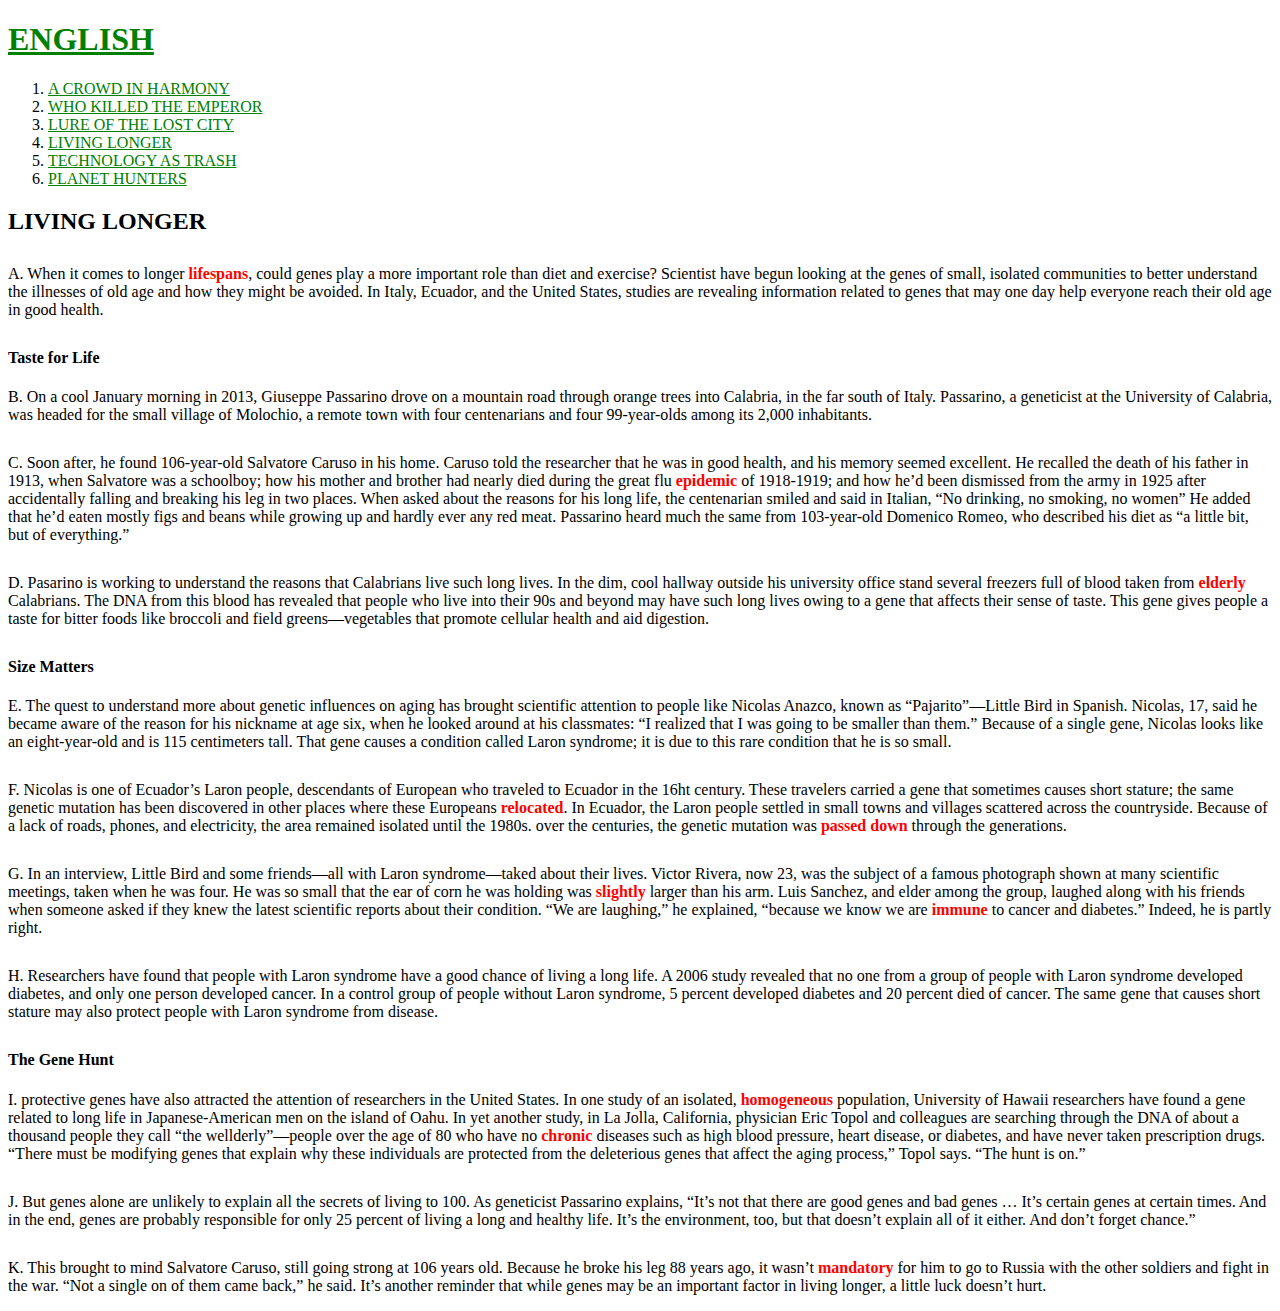
==== 10a.html @ 66828a05 "final maybe" ====
<!doctype html>
<html>
<head>
  <title>english1</title>
  <meta charset="utf-8">
  <style>
    strong{
      color:red;
    }
    a{
      color:green;
    }
  </style>
</head>
<body>
  <h1><a href="index.html">ENGLISH</a></h1>
  <ol>
    <li><a href="7a.html">A CROWD IN HARMONY</a></li>
    <li><a href="8a.html">WHO KILLED THE EMPEROR</a></li>
    <li><a href="9b.html">LURE OF THE LOST CITY</a></li>
    <li><a href="10a.html">LIVING LONGER</a></li>
    <li><a href="11b.html">TECHNOLOGY AS TRASH</a></li>
    <li><a href="12a.html">PLANET HUNTERS</a></li>
  </ol>
  <h2>LIVING LONGER</h2>
  <p style="margin-top:30px;">A.	When it comes to longer <strong>lifespans</strong>, could genes play a more important role than diet and exercise? Scientist have begun looking at the genes of small, isolated communities to better understand the illnesses of old age and how they might be avoided. In Italy, Ecuador, and the United States, studies are revealing information related to genes that may one day help everyone reach their old age in good health.</p>
  <p style="margin-top:30px;"><h4>Taste for Life</h4>
  B. On a cool January morning in 2013, Giuseppe Passarino drove on a mountain road through orange trees into Calabria, in the far south of Italy. Passarino, a geneticist at the University of Calabria, was headed for the small village of Molochio, a remote town with four centenarians and four 99-year-olds among its 2,000 inhabitants.</p>
  <p style="margin-top:30px;">C.	Soon after, he found 106-year-old Salvatore Caruso in his home. Caruso told the researcher that he was in good health, and his memory seemed excellent. He recalled the death of his father in 1913, when Salvatore was a schoolboy; how his mother and brother had nearly died during the great flu <strong>epidemic</strong> of 1918-1919; and how he’d been dismissed from the army in 1925 after accidentally falling and breaking his leg in two places. When asked about the reasons for his long life, the centenarian smiled and said in Italian, “No drinking, no smoking, no women” He added that he’d eaten mostly figs and beans while growing up and hardly ever any red meat. Passarino heard much the same from 103-year-old Domenico Romeo, who described his diet as “a little bit, but of everything.”</p>
  <p style="margin-top:30px;">D.	Pasarino is working to understand the reasons that Calabrians live such long lives. In the dim, cool hallway outside his university office stand several freezers full of blood taken from <strong>elderly</strong> Calabrians. The DNA from this blood has revealed that people who live into their 90s and beyond may have such long lives owing to a gene that affects their sense of taste. This gene gives people a taste for bitter foods like broccoli and field greens—vegetables that promote cellular health and aid digestion. </p>
  <p style="margin-top:30px;"><h4>Size Matters</h4>
  E. The quest to understand more about genetic influences on aging has brought scientific attention to people like Nicolas Anazco, known as “Pajarito”—Little Bird in Spanish. Nicolas, 17, said he became aware of the reason for his nickname at age six, when he looked around at his classmates: “I realized that I was going to be smaller than them.” Because of a single gene, Nicolas looks like an eight-year-old and is 115 centimeters tall. That gene causes a condition called Laron syndrome; it is due to this rare condition that he is so small. </p>
  <p style="margin-top:30px;">F.	Nicolas is one of Ecuador’s Laron people, descendants of European who traveled to Ecuador in the 16ht century. These travelers carried a gene that sometimes causes short stature; the same genetic mutation has been discovered in other places where these Europeans <strong>relocated</strong>. In Ecuador, the Laron people settled in small towns and villages scattered across the countryside. Because of a lack of roads, phones, and electricity, the area remained isolated until the 1980s. over the centuries, the genetic mutation was <strong>passed down</strong> through the generations. </p>
  <p style="margin-top:30px;">G.	In an interview, Little Bird and some friends—all with Laron syndrome—taked about their lives. Victor Rivera, now 23, was the subject of a famous photograph shown at many scientific meetings, taken when he was four. He was so small that the ear of corn he was holding was <strong>slightly</strong> larger than his arm. Luis Sanchez, and elder among the group, laughed along with his friends when someone asked if they knew the latest scientific reports about their condition. “We are laughing,” he explained, “because we know we are <strong>immune</strong> to cancer and diabetes.” Indeed, he is partly right. </p>
  <p style="margin-top:30px;">H.	Researchers have found that people with Laron syndrome have a good chance of living a long life. A 2006 study revealed that no one from a group of people with Laron syndrome developed diabetes, and only one person developed cancer. In a control group of people without Laron syndrome, 5 percent developed diabetes and 20 percent died of cancer. The same gene that causes short stature may also protect people with Laron syndrome from disease. </p>
  <p style="margin-top:30px;"><h4>The Gene Hunt</h4>
  I. protective genes have also attracted the attention of researchers in the United States. In one study of an isolated, <strong>homogeneous</strong> population, University of Hawaii researchers have found a gene related to long life in Japanese-American men on the island of Oahu. In yet another study, in La Jolla, California, physician Eric Topol and colleagues are searching through the DNA of about a thousand people they call “the wellderly”—people over the age of 80 who have no <strong>chronic</strong> diseases such as high blood pressure, heart disease, or diabetes, and have never taken prescription drugs. “There must be modifying genes that explain why these individuals are protected from the deleterious genes that affect the aging process,” Topol says. “The hunt is on.” </p>
  <p style="margin-top:30px;">J.	But genes alone are unlikely to explain all the secrets of living to 100. As geneticist Passarino explains, “It’s not that there are good genes and bad genes … It’s certain genes at certain times. And in the end, genes are probably responsible for only 25 percent of living a long and healthy life. It’s the environment, too, but that doesn’t explain all of it either. And don’t forget chance.” </p>
  <p style="margin-top:30px;">K.	This brought to mind Salvatore Caruso, still going strong at 106 years old. Because he broke his leg 88 years ago, it wasn’t <strong>mandatory</strong> for him to go to Russia with the other soldiers and fight in the war. “Not a single on of them came back,” he said. It’s another reminder that while genes may be an important factor in living longer, a little luck doesn’t hurt. </p>
</body>
</html>
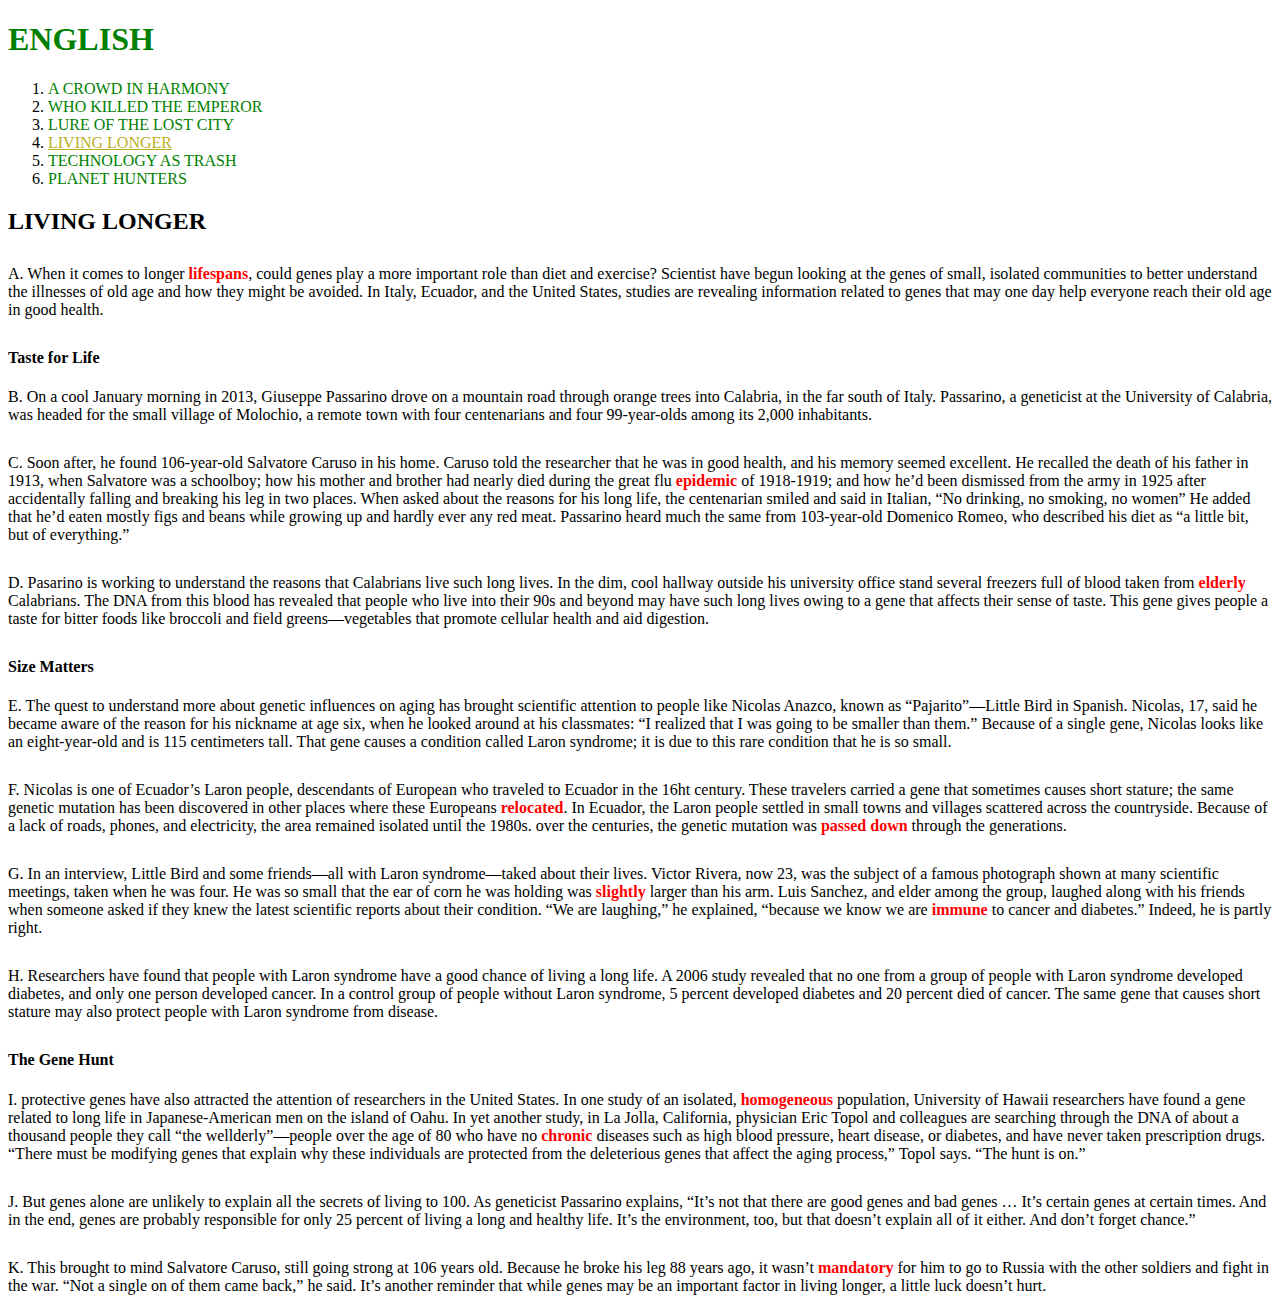
==== commit 6a332f3d: "was not final lol" ====
--- a/10a.html
+++ b/10a.html
@@ -9,6 +9,7 @@
     }
     a{
       color:green;
+      text-decoration: none;
     }
   </style>
 </head>
@@ -18,7 +19,7 @@
     <li><a href="7a.html">A CROWD IN HARMONY</a></li>
     <li><a href="8a.html">WHO KILLED THE EMPEROR</a></li>
     <li><a href="9b.html">LURE OF THE LOST CITY</a></li>
-    <li><a href="10a.html">LIVING LONGER</a></li>
+    <li><a href="10a.html" style="color:#BDAE24; text-decoration: underline;">LIVING LONGER</a></li>
     <li><a href="11b.html">TECHNOLOGY AS TRASH</a></li>
     <li><a href="12a.html">PLANET HUNTERS</a></li>
   </ol>
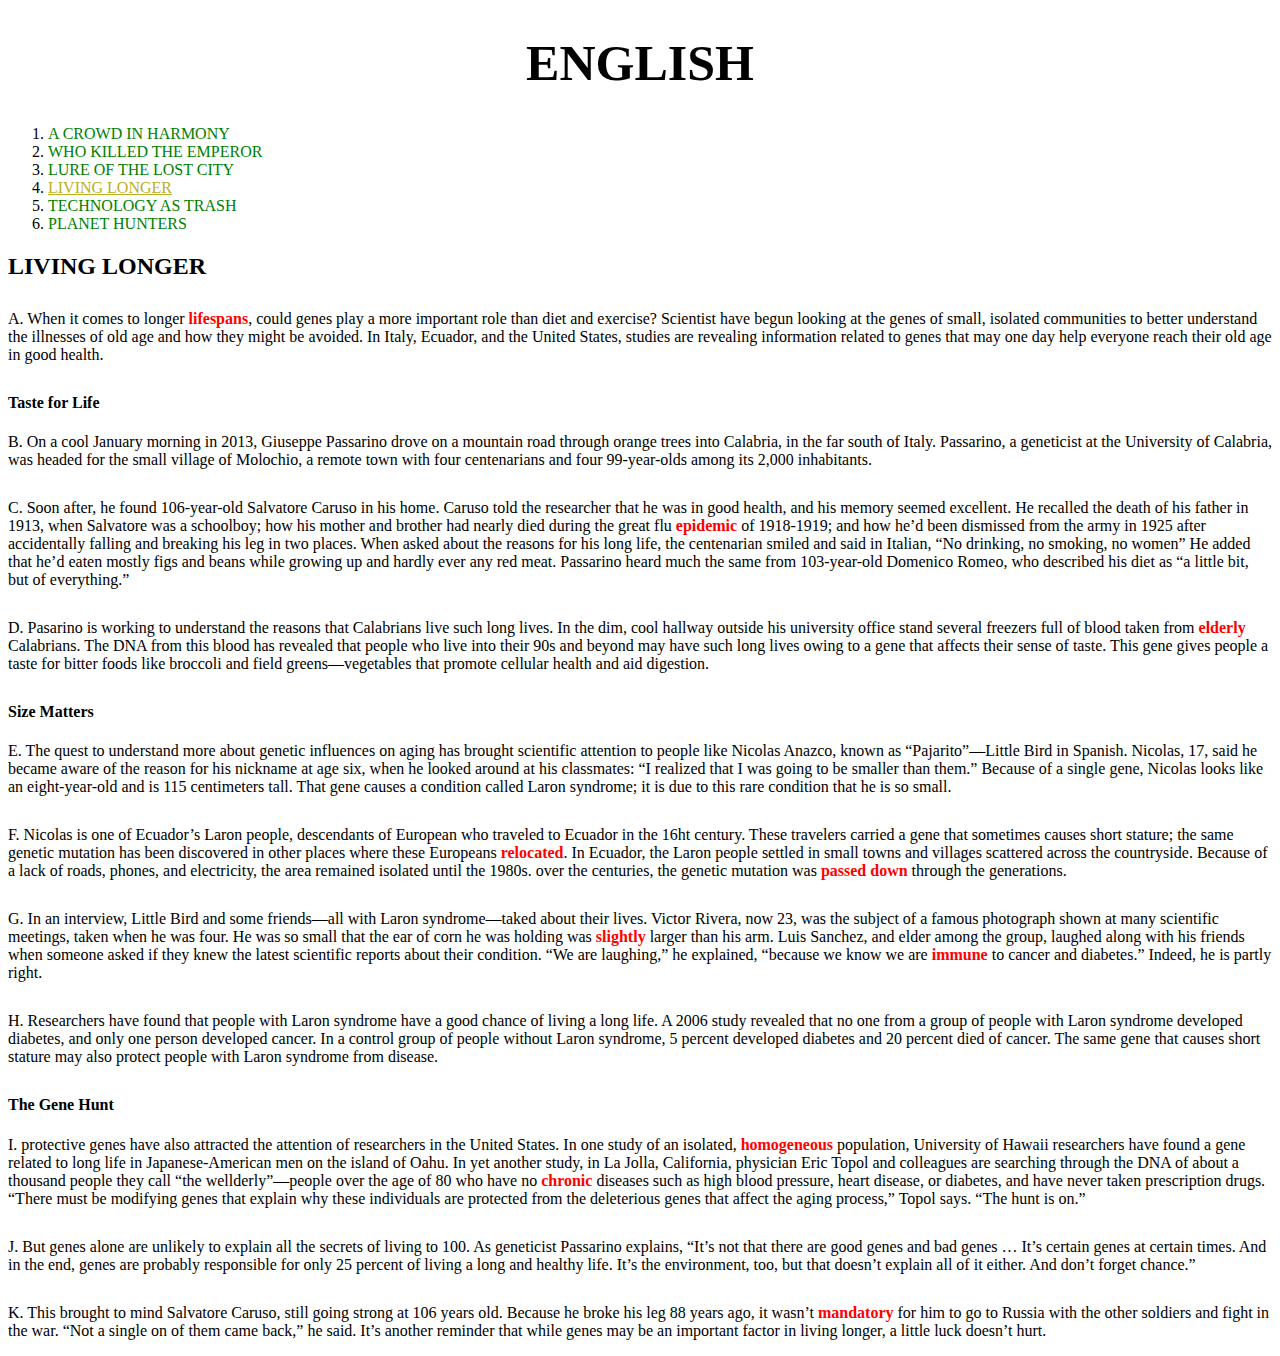
==== commit 8c90d52f: "1202 second" ====
--- a/10a.html
+++ b/10a.html
@@ -11,10 +11,14 @@
       color:green;
       text-decoration: none;
     }
+    h1{
+      font-size:50px;
+      text-align:center;
+    }
   </style>
 </head>
 <body>
-  <h1><a href="index.html">ENGLISH</a></h1>
+  <h1><a href="index.html" style="color:black">ENGLISH</a></h1>
   <ol>
     <li><a href="7a.html">A CROWD IN HARMONY</a></li>
     <li><a href="8a.html">WHO KILLED THE EMPEROR</a></li>
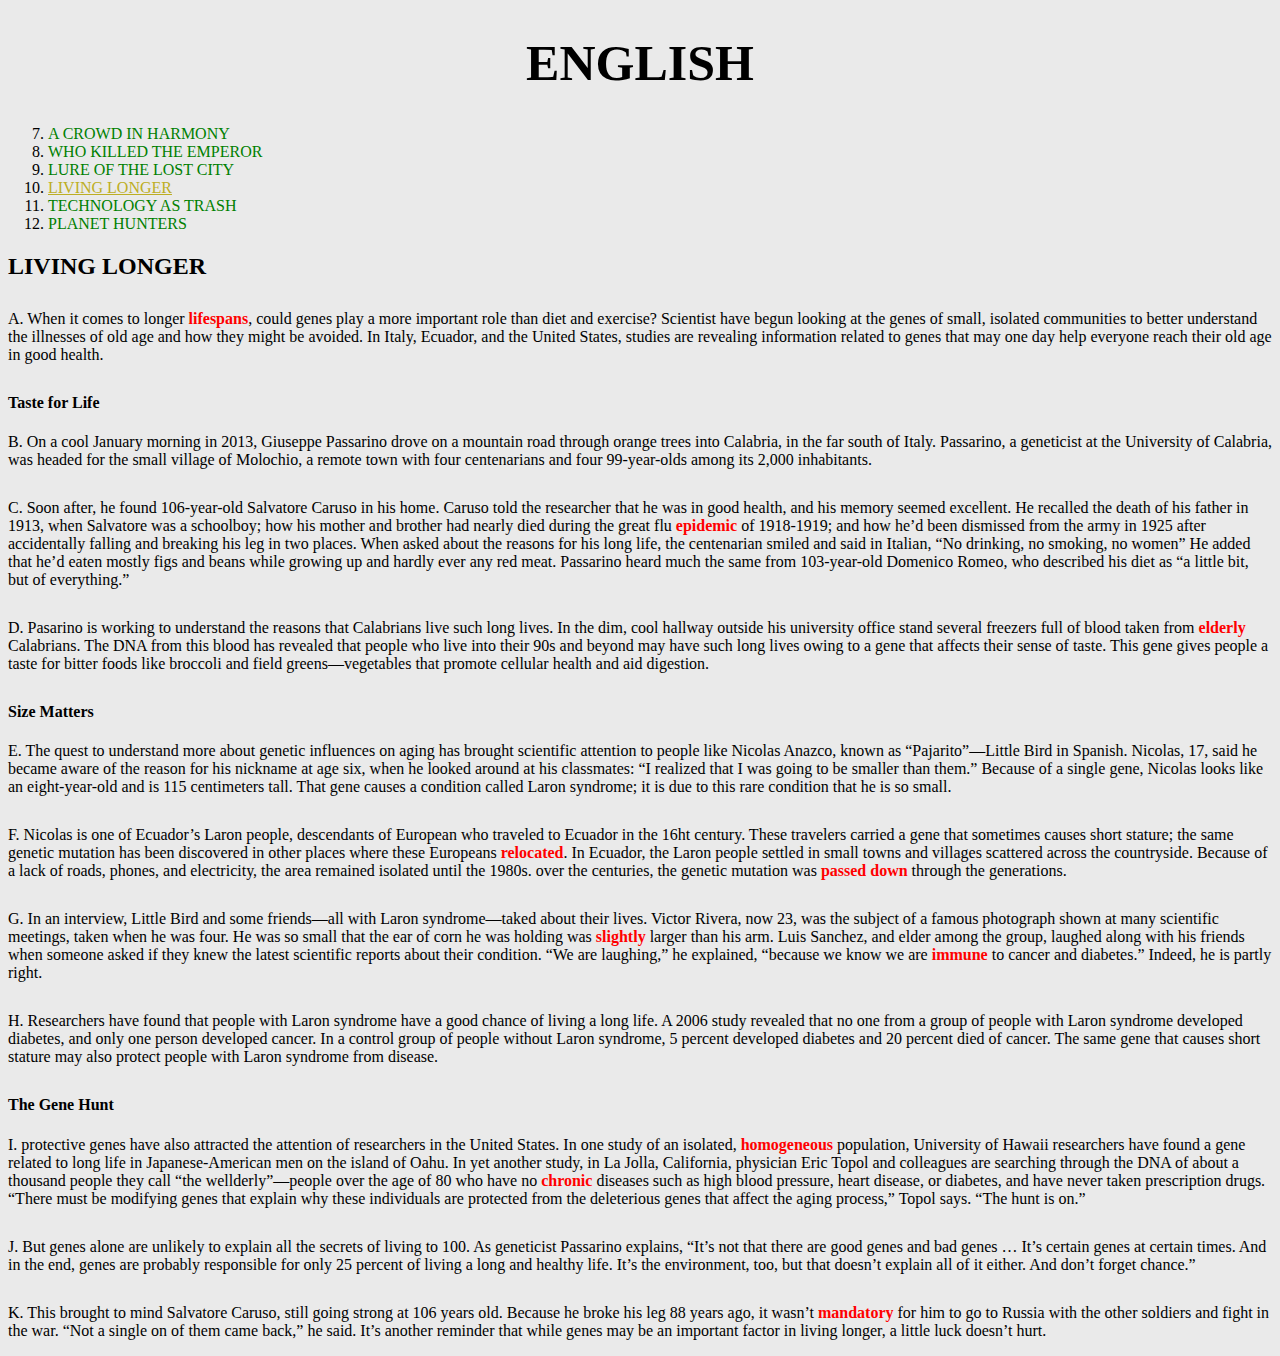
==== commit b98377ba: "언제 끝나 ㄱ-" ====
--- a/10a.html
+++ b/10a.html
@@ -7,6 +7,10 @@
     strong{
       color:red;
     }
+    #active{
+      color:#bdae24;
+      text-decoration: underline;
+    }
     a{
       color:green;
       text-decoration: none;
@@ -15,15 +19,18 @@
       font-size:50px;
       text-align:center;
     }
+    body{
+      background-color: #eaeaea;
+    }
   </style>
 </head>
 <body>
   <h1><a href="index.html" style="color:black">ENGLISH</a></h1>
-  <ol>
+  <ol type="1" start="7">
     <li><a href="7a.html">A CROWD IN HARMONY</a></li>
     <li><a href="8a.html">WHO KILLED THE EMPEROR</a></li>
     <li><a href="9b.html">LURE OF THE LOST CITY</a></li>
-    <li><a href="10a.html" style="color:#BDAE24; text-decoration: underline;">LIVING LONGER</a></li>
+    <li><a href="10a.html" id="active">LIVING LONGER</a></li>
     <li><a href="11b.html">TECHNOLOGY AS TRASH</a></li>
     <li><a href="12a.html">PLANET HUNTERS</a></li>
   </ol>
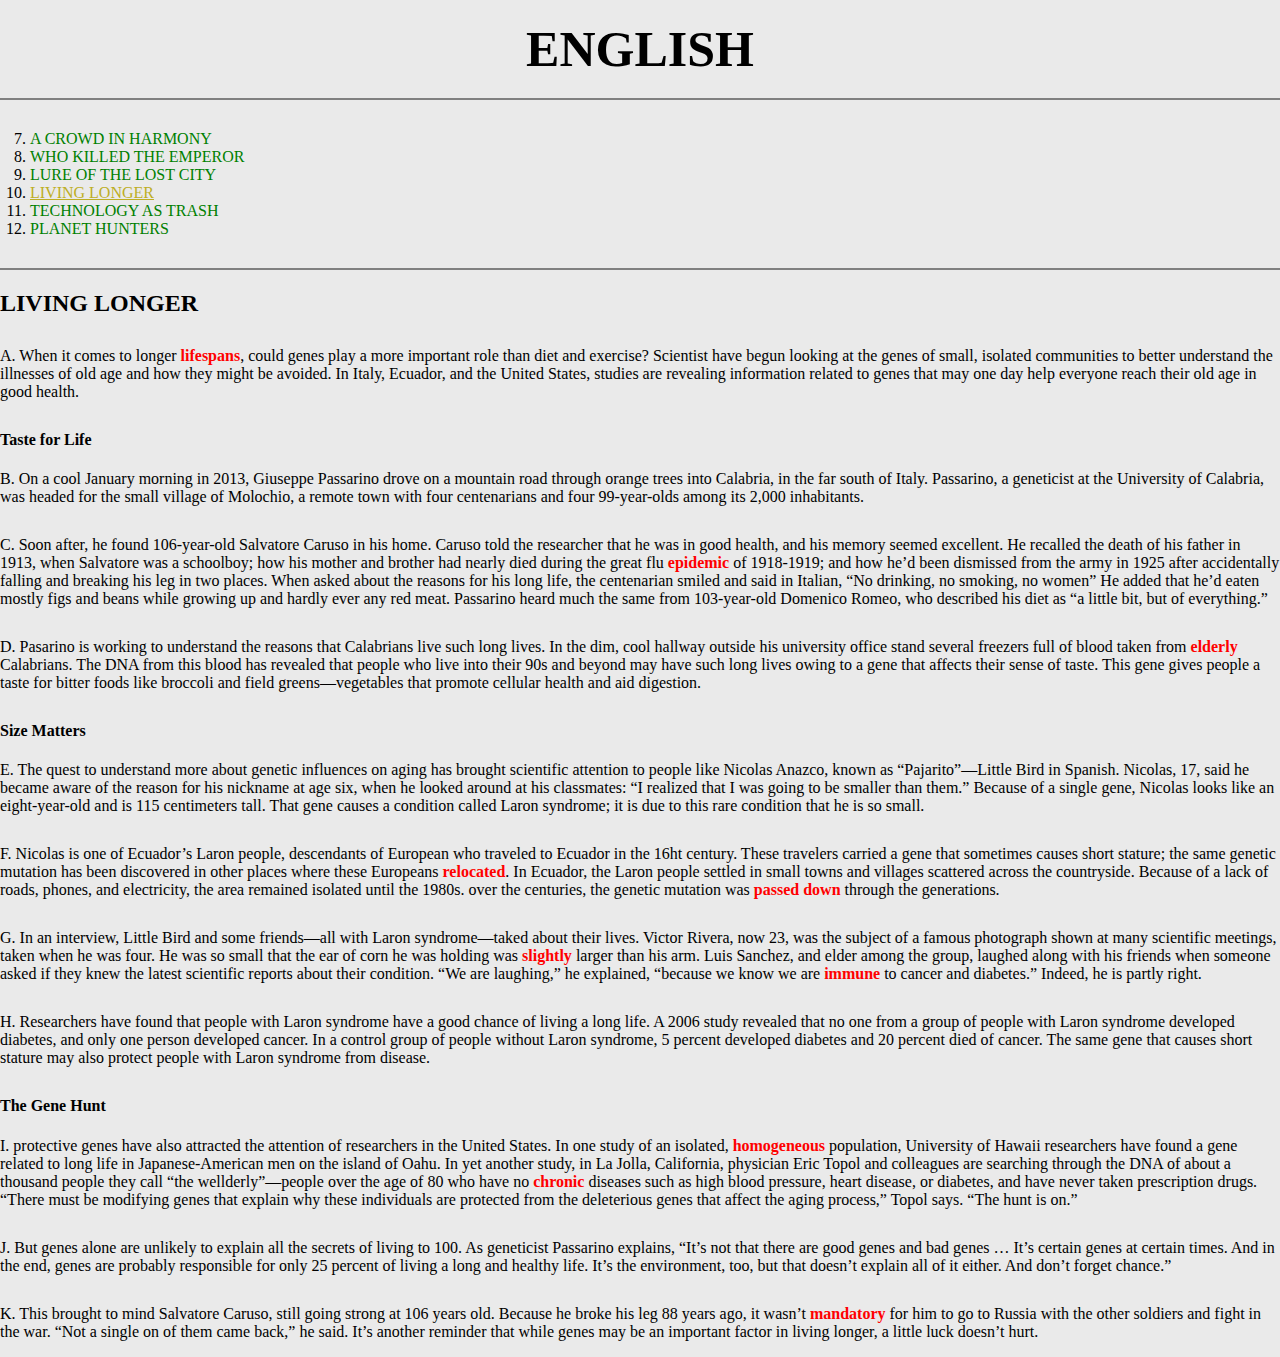
==== commit a4cde38e: "줄 만들엇당" ====
--- a/10a.html
+++ b/10a.html
@@ -18,9 +18,18 @@
     h1{
       font-size:50px;
       text-align:center;
+      border-bottom: 2px solid gray;
+      margin: 0;
+      padding: 20px;
     }
     body{
       background-color: #eaeaea;
+      margin: 0;
+    }
+    ol{
+      border-bottom: 2px solid gray;
+      margin: 0;
+      padding: 30px;
     }
   </style>
 </head>
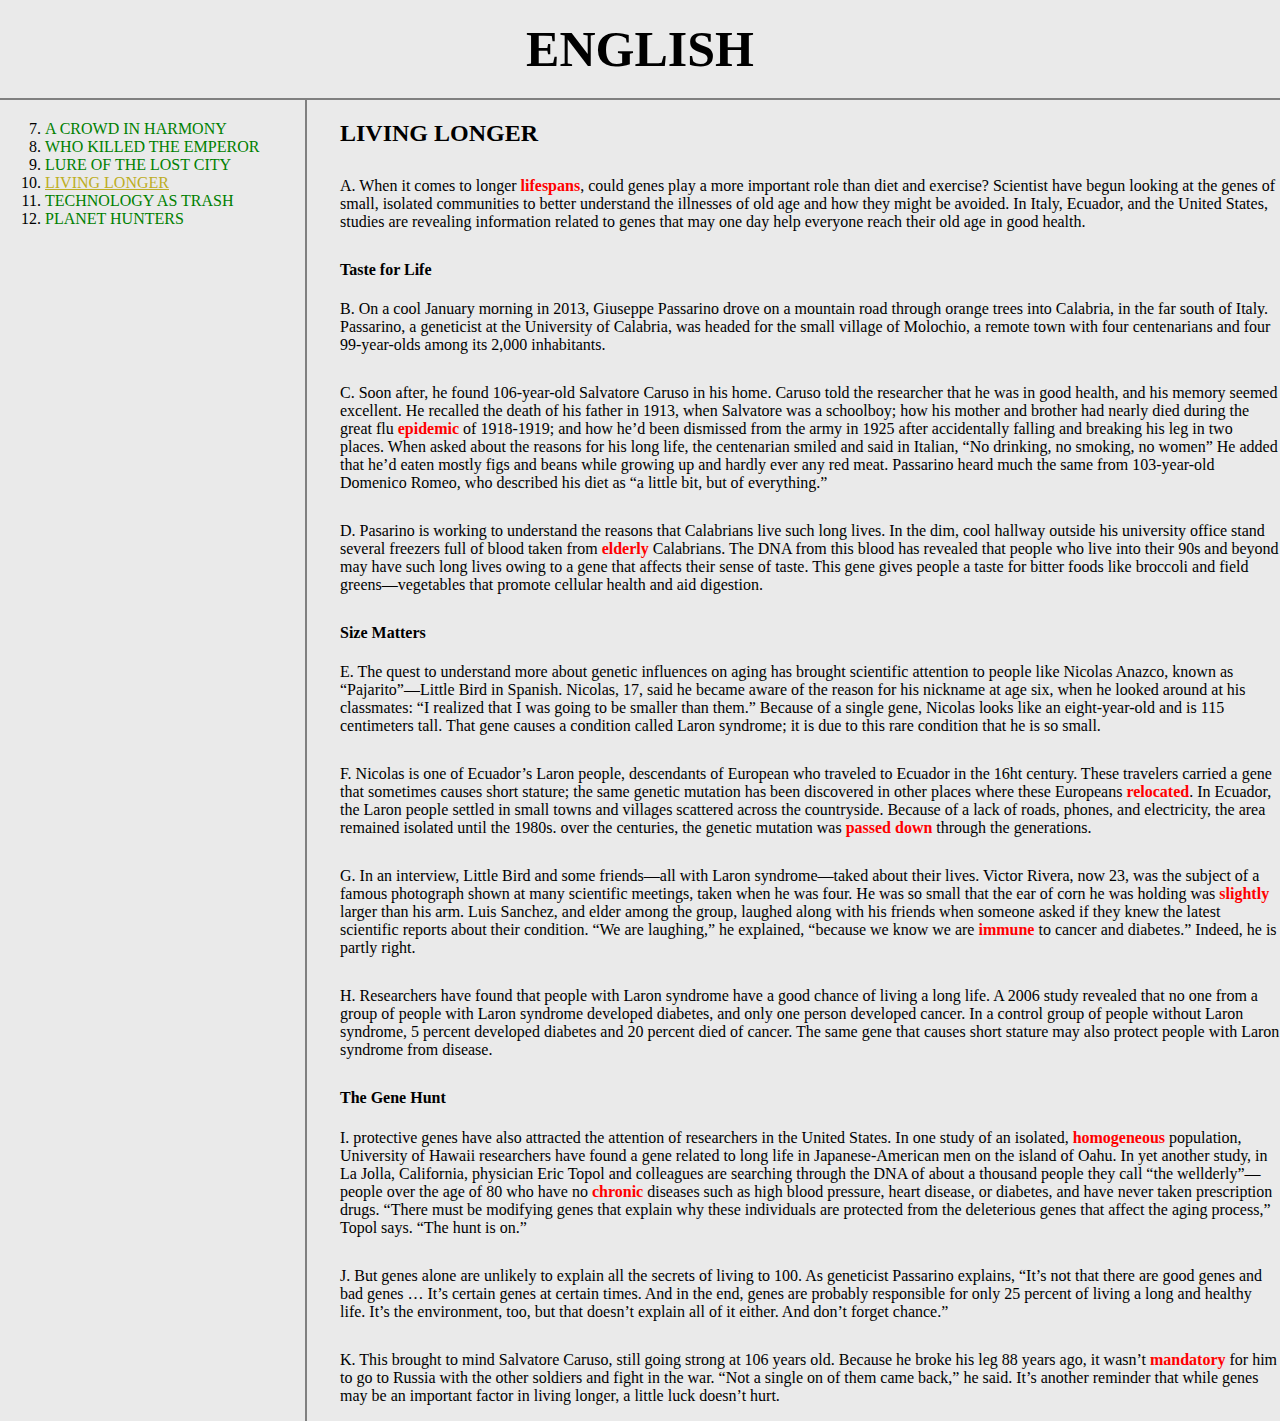
==== commit e0122707: "grid 했당" ====
--- a/10a.html
+++ b/10a.html
@@ -6,6 +6,9 @@
   <style>
     strong{
       color:red;
+    }
+    p{
+      margin-top: 30px;
     }
     #active{
       color:#bdae24;
@@ -26,37 +29,50 @@
       background-color: #eaeaea;
       margin: 0;
     }
-    ol{
-      border-bottom: 2px solid gray;
+    #grid ol{
+      border-right: 2px solid gray;
       margin: 0;
-      padding: 30px;
+      padding: 20px;
+      width: 240px;
+      padding-left: 45px;
     }
+    #grid {
+      display: grid;
+      grid-template-columns: 310px 1fr;
+    }
+    #article {
+        padding-left: 30px;
+      }
   </style>
 </head>
 <body>
   <h1><a href="index.html" style="color:black">ENGLISH</a></h1>
-  <ol type="1" start="7">
-    <li><a href="7a.html">A CROWD IN HARMONY</a></li>
-    <li><a href="8a.html">WHO KILLED THE EMPEROR</a></li>
-    <li><a href="9b.html">LURE OF THE LOST CITY</a></li>
-    <li><a href="10a.html" id="active">LIVING LONGER</a></li>
-    <li><a href="11b.html">TECHNOLOGY AS TRASH</a></li>
-    <li><a href="12a.html">PLANET HUNTERS</a></li>
-  </ol>
-  <h2>LIVING LONGER</h2>
-  <p style="margin-top:30px;">A.	When it comes to longer <strong>lifespans</strong>, could genes play a more important role than diet and exercise? Scientist have begun looking at the genes of small, isolated communities to better understand the illnesses of old age and how they might be avoided. In Italy, Ecuador, and the United States, studies are revealing information related to genes that may one day help everyone reach their old age in good health.</p>
-  <p style="margin-top:30px;"><h4>Taste for Life</h4>
-  B. On a cool January morning in 2013, Giuseppe Passarino drove on a mountain road through orange trees into Calabria, in the far south of Italy. Passarino, a geneticist at the University of Calabria, was headed for the small village of Molochio, a remote town with four centenarians and four 99-year-olds among its 2,000 inhabitants.</p>
-  <p style="margin-top:30px;">C.	Soon after, he found 106-year-old Salvatore Caruso in his home. Caruso told the researcher that he was in good health, and his memory seemed excellent. He recalled the death of his father in 1913, when Salvatore was a schoolboy; how his mother and brother had nearly died during the great flu <strong>epidemic</strong> of 1918-1919; and how he’d been dismissed from the army in 1925 after accidentally falling and breaking his leg in two places. When asked about the reasons for his long life, the centenarian smiled and said in Italian, “No drinking, no smoking, no women” He added that he’d eaten mostly figs and beans while growing up and hardly ever any red meat. Passarino heard much the same from 103-year-old Domenico Romeo, who described his diet as “a little bit, but of everything.”</p>
-  <p style="margin-top:30px;">D.	Pasarino is working to understand the reasons that Calabrians live such long lives. In the dim, cool hallway outside his university office stand several freezers full of blood taken from <strong>elderly</strong> Calabrians. The DNA from this blood has revealed that people who live into their 90s and beyond may have such long lives owing to a gene that affects their sense of taste. This gene gives people a taste for bitter foods like broccoli and field greens—vegetables that promote cellular health and aid digestion. </p>
-  <p style="margin-top:30px;"><h4>Size Matters</h4>
-  E. The quest to understand more about genetic influences on aging has brought scientific attention to people like Nicolas Anazco, known as “Pajarito”—Little Bird in Spanish. Nicolas, 17, said he became aware of the reason for his nickname at age six, when he looked around at his classmates: “I realized that I was going to be smaller than them.” Because of a single gene, Nicolas looks like an eight-year-old and is 115 centimeters tall. That gene causes a condition called Laron syndrome; it is due to this rare condition that he is so small. </p>
-  <p style="margin-top:30px;">F.	Nicolas is one of Ecuador’s Laron people, descendants of European who traveled to Ecuador in the 16ht century. These travelers carried a gene that sometimes causes short stature; the same genetic mutation has been discovered in other places where these Europeans <strong>relocated</strong>. In Ecuador, the Laron people settled in small towns and villages scattered across the countryside. Because of a lack of roads, phones, and electricity, the area remained isolated until the 1980s. over the centuries, the genetic mutation was <strong>passed down</strong> through the generations. </p>
-  <p style="margin-top:30px;">G.	In an interview, Little Bird and some friends—all with Laron syndrome—taked about their lives. Victor Rivera, now 23, was the subject of a famous photograph shown at many scientific meetings, taken when he was four. He was so small that the ear of corn he was holding was <strong>slightly</strong> larger than his arm. Luis Sanchez, and elder among the group, laughed along with his friends when someone asked if they knew the latest scientific reports about their condition. “We are laughing,” he explained, “because we know we are <strong>immune</strong> to cancer and diabetes.” Indeed, he is partly right. </p>
-  <p style="margin-top:30px;">H.	Researchers have found that people with Laron syndrome have a good chance of living a long life. A 2006 study revealed that no one from a group of people with Laron syndrome developed diabetes, and only one person developed cancer. In a control group of people without Laron syndrome, 5 percent developed diabetes and 20 percent died of cancer. The same gene that causes short stature may also protect people with Laron syndrome from disease. </p>
-  <p style="margin-top:30px;"><h4>The Gene Hunt</h4>
-  I. protective genes have also attracted the attention of researchers in the United States. In one study of an isolated, <strong>homogeneous</strong> population, University of Hawaii researchers have found a gene related to long life in Japanese-American men on the island of Oahu. In yet another study, in La Jolla, California, physician Eric Topol and colleagues are searching through the DNA of about a thousand people they call “the wellderly”—people over the age of 80 who have no <strong>chronic</strong> diseases such as high blood pressure, heart disease, or diabetes, and have never taken prescription drugs. “There must be modifying genes that explain why these individuals are protected from the deleterious genes that affect the aging process,” Topol says. “The hunt is on.” </p>
-  <p style="margin-top:30px;">J.	But genes alone are unlikely to explain all the secrets of living to 100. As geneticist Passarino explains, “It’s not that there are good genes and bad genes … It’s certain genes at certain times. And in the end, genes are probably responsible for only 25 percent of living a long and healthy life. It’s the environment, too, but that doesn’t explain all of it either. And don’t forget chance.” </p>
-  <p style="margin-top:30px;">K.	This brought to mind Salvatore Caruso, still going strong at 106 years old. Because he broke his leg 88 years ago, it wasn’t <strong>mandatory</strong> for him to go to Russia with the other soldiers and fight in the war. “Not a single on of them came back,” he said. It’s another reminder that while genes may be an important factor in living longer, a little luck doesn’t hurt. </p>
+  <div id="grid">
+    <ol type="1" start="7">
+      <li><a href="7a.html">A CROWD IN HARMONY</a></li>
+      <li><a href="8a.html">WHO KILLED THE EMPEROR</a></li>
+      <li><a href="9b.html">LURE OF THE LOST CITY</a></li>
+      <li><a href="10a.html" id="active">LIVING LONGER</a></li>
+      <li><a href="11b.html">TECHNOLOGY AS TRASH</a></li>
+      <li><a href="12a.html">PLANET HUNTERS</a></li>
+    </ol>
+    <div id="article">
+      <h2>LIVING LONGER</h2>
+        <p>A.	When it comes to longer <strong>lifespans</strong>, could genes play a more important role than diet and exercise? Scientist have begun looking at the genes of small, isolated communities to better understand the illnesses of old age and how they might be avoided. In Italy, Ecuador, and the United States, studies are revealing information related to genes that may one day help everyone reach their old age in good health.</p>
+        <p><h4>Taste for Life</h4>
+        B. On a cool January morning in 2013, Giuseppe Passarino drove on a mountain road through orange trees into Calabria, in the far south of Italy. Passarino, a geneticist at the University of Calabria, was headed for the small village of Molochio, a remote town with four centenarians and four 99-year-olds among its 2,000 inhabitants.</p>
+        <p>C.	Soon after, he found 106-year-old Salvatore Caruso in his home. Caruso told the researcher that he was in good health, and his memory seemed excellent. He recalled the death of his father in 1913, when Salvatore was a schoolboy; how his mother and brother had nearly died during the great flu <strong>epidemic</strong> of 1918-1919; and how he’d been dismissed from the army in 1925 after accidentally falling and breaking his leg in two places. When asked about the reasons for his long life, the centenarian smiled and said in Italian, “No drinking, no smoking, no women” He added that he’d eaten mostly figs and beans while growing up and hardly ever any red meat. Passarino heard much the same from 103-year-old Domenico Romeo, who described his diet as “a little bit, but of everything.”</p>
+        <p>D.	Pasarino is working to understand the reasons that Calabrians live such long lives. In the dim, cool hallway outside his university office stand several freezers full of blood taken from <strong>elderly</strong> Calabrians. The DNA from this blood has revealed that people who live into their 90s and beyond may have such long lives owing to a gene that affects their sense of taste. This gene gives people a taste for bitter foods like broccoli and field greens—vegetables that promote cellular health and aid digestion. </p>
+        <p><h4>Size Matters</h4>
+        E. The quest to understand more about genetic influences on aging has brought scientific attention to people like Nicolas Anazco, known as “Pajarito”—Little Bird in Spanish. Nicolas, 17, said he became aware of the reason for his nickname at age six, when he looked around at his classmates: “I realized that I was going to be smaller than them.” Because of a single gene, Nicolas looks like an eight-year-old and is 115 centimeters tall. That gene causes a condition called Laron syndrome; it is due to this rare condition that he is so small. </p>
+        <p>F.	Nicolas is one of Ecuador’s Laron people, descendants of European who traveled to Ecuador in the 16ht century. These travelers carried a gene that sometimes causes short stature; the same genetic mutation has been discovered in other places where these Europeans <strong>relocated</strong>. In Ecuador, the Laron people settled in small towns and villages scattered across the countryside. Because of a lack of roads, phones, and electricity, the area remained isolated until the 1980s. over the centuries, the genetic mutation was <strong>passed down</strong> through the generations. </p>
+        <p>G.	In an interview, Little Bird and some friends—all with Laron syndrome—taked about their lives. Victor Rivera, now 23, was the subject of a famous photograph shown at many scientific meetings, taken when he was four. He was so small that the ear of corn he was holding was <strong>slightly</strong> larger than his arm. Luis Sanchez, and elder among the group, laughed along with his friends when someone asked if they knew the latest scientific reports about their condition. “We are laughing,” he explained, “because we know we are <strong>immune</strong> to cancer and diabetes.” Indeed, he is partly right. </p>
+        <p>H.	Researchers have found that people with Laron syndrome have a good chance of living a long life. A 2006 study revealed that no one from a group of people with Laron syndrome developed diabetes, and only one person developed cancer. In a control group of people without Laron syndrome, 5 percent developed diabetes and 20 percent died of cancer. The same gene that causes short stature may also protect people with Laron syndrome from disease. </p>
+        <p><h4>The Gene Hunt</h4>
+        I. protective genes have also attracted the attention of researchers in the United States. In one study of an isolated, <strong>homogeneous</strong> population, University of Hawaii researchers have found a gene related to long life in Japanese-American men on the island of Oahu. In yet another study, in La Jolla, California, physician Eric Topol and colleagues are searching through the DNA of about a thousand people they call “the wellderly”—people over the age of 80 who have no <strong>chronic</strong> diseases such as high blood pressure, heart disease, or diabetes, and have never taken prescription drugs. “There must be modifying genes that explain why these individuals are protected from the deleterious genes that affect the aging process,” Topol says. “The hunt is on.” </p>
+        <p>J.	But genes alone are unlikely to explain all the secrets of living to 100. As geneticist Passarino explains, “It’s not that there are good genes and bad genes … It’s certain genes at certain times. And in the end, genes are probably responsible for only 25 percent of living a long and healthy life. It’s the environment, too, but that doesn’t explain all of it either. And don’t forget chance.” </p>
+        <p>K.	This brought to mind Salvatore Caruso, still going strong at 106 years old. Because he broke his leg 88 years ago, it wasn’t <strong>mandatory</strong> for him to go to Russia with the other soldiers and fight in the war. “Not a single on of them came back,” he said. It’s another reminder that while genes may be an important factor in living longer, a little luck doesn’t hurt. </p>
+    </div>
+  </div>
 </body>
 </html>
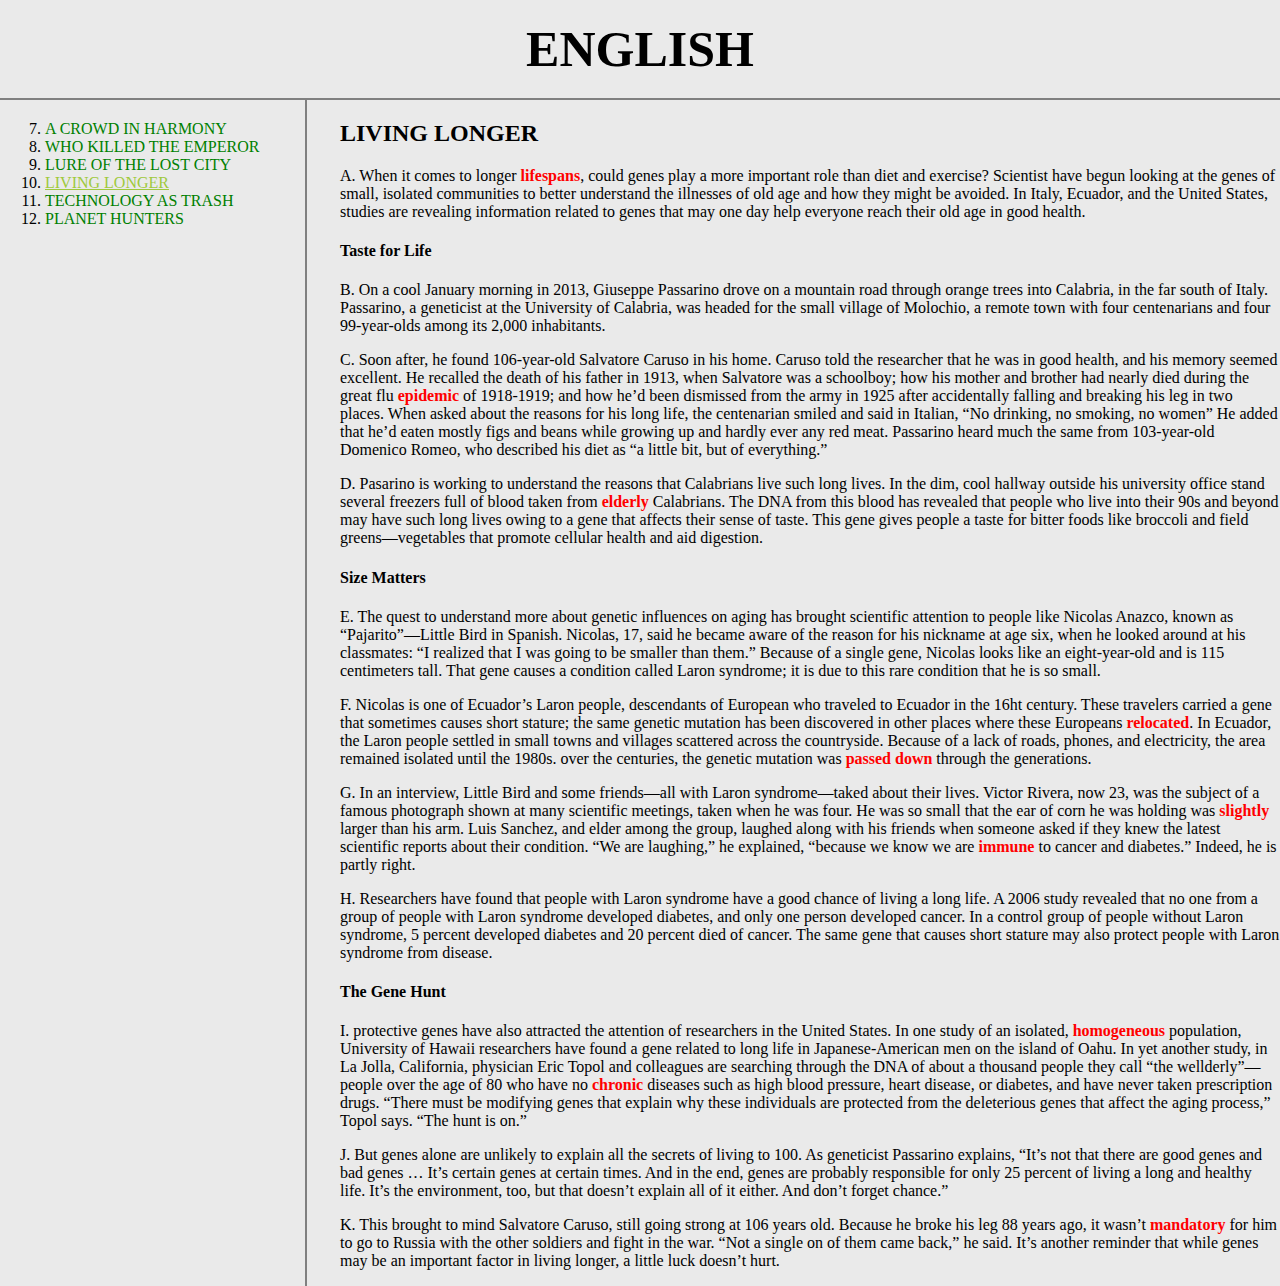
==== commit 28644996: "스타일을 따로 뺐음" ====
--- a/10a.html
+++ b/10a.html
@@ -3,47 +3,7 @@
 <head>
   <title>english1</title>
   <meta charset="utf-8">
-  <style>
-    strong{
-      color:red;
-    }
-    p{
-      margin-top: 30px;
-    }
-    #active{
-      color:#bdae24;
-      text-decoration: underline;
-    }
-    a{
-      color:green;
-      text-decoration: none;
-    }
-    h1{
-      font-size:50px;
-      text-align:center;
-      border-bottom: 2px solid gray;
-      margin: 0;
-      padding: 20px;
-    }
-    body{
-      background-color: #eaeaea;
-      margin: 0;
-    }
-    #grid ol{
-      border-right: 2px solid gray;
-      margin: 0;
-      padding: 20px;
-      width: 240px;
-      padding-left: 45px;
-    }
-    #grid {
-      display: grid;
-      grid-template-columns: 310px 1fr;
-    }
-    #article {
-        padding-left: 30px;
-      }
-  </style>
+  <link rel="stylesheet" href="style.css" />
 </head>
 <body>
   <h1><a href="index.html" style="color:black">ENGLISH</a></h1>
--- a/style.css
+++ b/style.css
@@ -0,0 +1,47 @@
+strong {
+  color: red;
+}
+a {
+  color: green;
+  text-decoration: none;
+}
+h1 {
+  font-size: 50px;
+  text-align: center;
+  border-bottom: 2px solid gray;
+  margin: 0;
+  padding: 20px;
+  color: black;
+}
+#active {
+  color: #9fc93c;
+  text-decoration: underline;
+}
+body {
+  background-color: #eaeaea;
+  margin: 0;
+}
+#grid ol {
+  border-right: 2px solid gray;
+  margin: 0;
+  padding: 20px;
+  width: 240px;
+  padding-left: 45px;
+}
+#grid {
+  display: grid;
+  grid-template-columns: 310px 1fr;
+}
+#article {
+  padding-left: 30px;
+}
+@media (max-width: 800px) {
+  #grid {
+    display: block;
+  }
+  #grid ol {
+    border-bottom: 2px solid gray;
+    border-right: none;
+    width: auto;
+  }
+}
